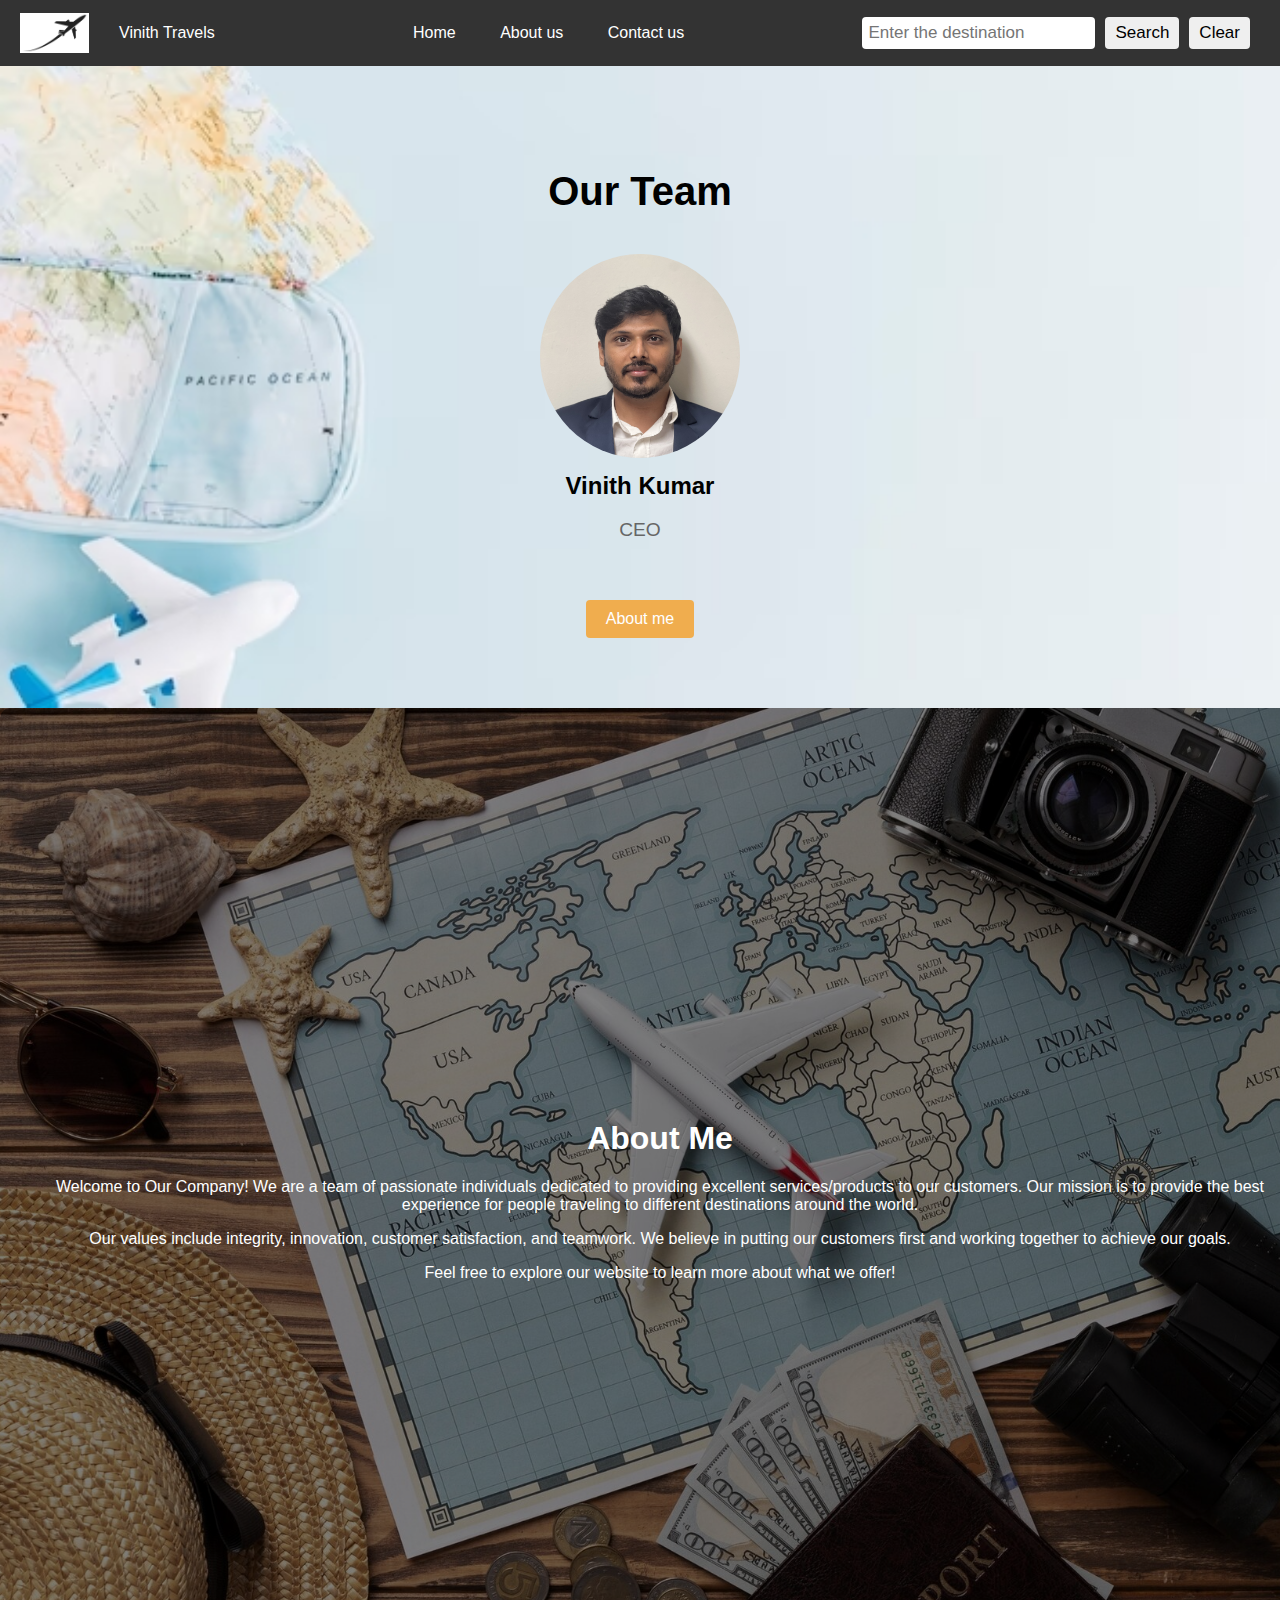
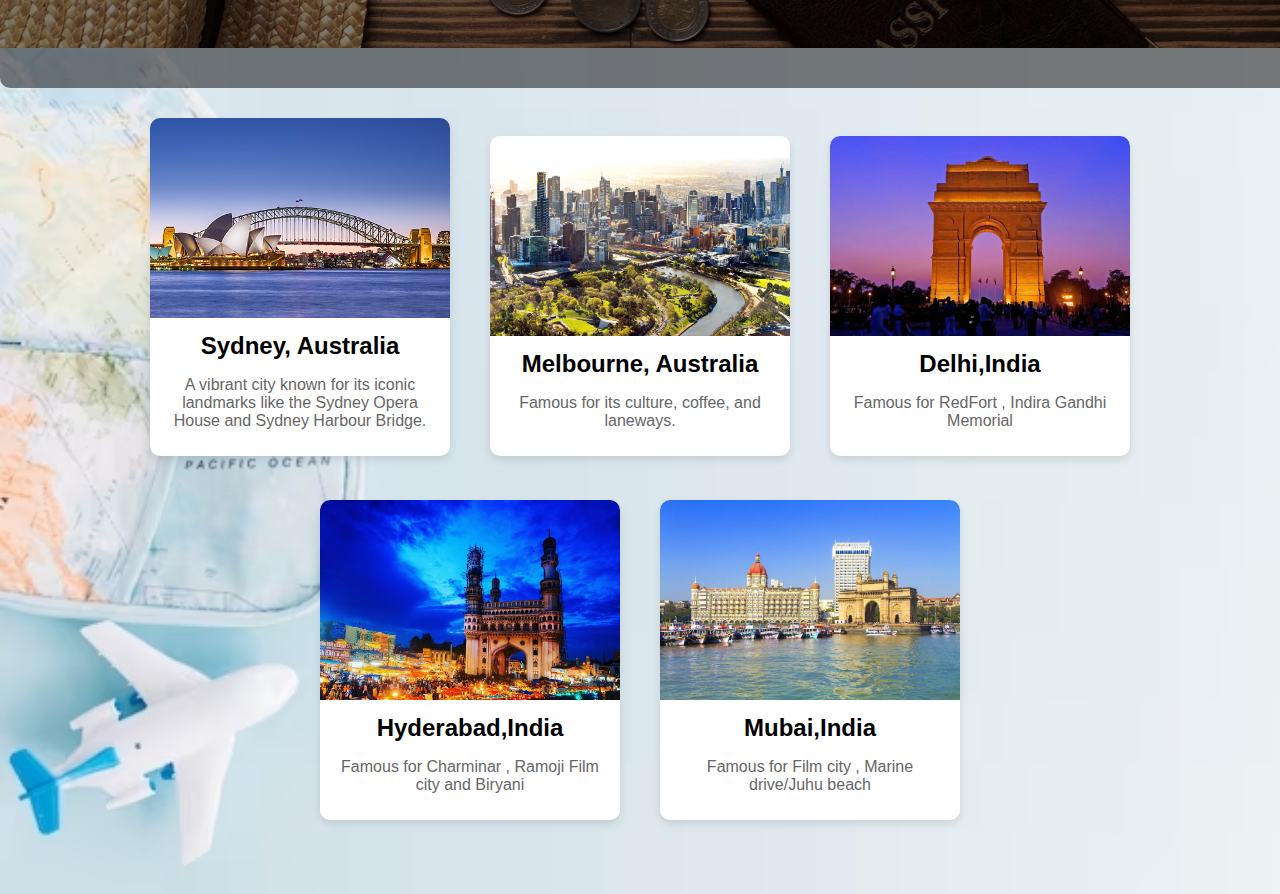
==== about.html @ 0c8bf196 "adding files" ====
<!DOCTYPE html>
<html>

<head>
    <title>
        Vinith_Travels
    </title>
</head>

<body>
    <nav>
        <div class="start_division">
            <img src="images/main_logo.jpeg" alt="Vinith_Travels_logo">
            <a href="#">Vinith Travels</a>

        </div>

        <div class="middle_divison">
            <a href="index.html">Home</a>
            <a href="about.html">About us</a>
            <a href="contact.html">Contact us</a>
        </div>

        <div class="search-division">
            <input type="text" id="search-input" placeholder="Enter the destination">
            <button id="search-button" onclick="document.getElementById('recommendations-container').scrollIntoView({ behavior: 'smooth' });">Search</button>
            <button id="clear button" onclick="clearSearch()">Clear</button>
        </div>
    </nav>
    <section class="team">
        <h2>Our Team</h2>
        <div class="team-member">
            <img src="images/passport.jpg" alt="Vinith Kumar">
            <h3>Vinith Kumar</h3>
            <p>CEO</p>
        </div><br>
        <button class="b" onclick="document.getElementById('about-header').scrollIntoView({ behavior: 'smooth' });">About me</button>
    </section>
    <header class="about-header" id="about-header">
        <div class="overlay">
            <div class="about">
                <h1>About Me</h1>
                <p>Welcome to Our Company! We are a team of passionate individuals dedicated to providing excellent
                    services/products to our customers. Our mission is to provide the best experience for people
                    traveling to different destinations around the world.</p>
                <p>Our values include integrity, innovation, customer satisfaction, and teamwork. We believe in putting
                    our customers first and working together to achieve our goals.</p>
                <p>Feel free to explore our website to learn more about what we offer!</p>
            </div>
        </div>
    </header>

    <section id="recommendations-container" class="recommendations-container">
        <!-- Recommendations will be displayed here -->
    </section>
   
    <link rel="stylesheet" href="style.css">
    <script src="travel_recomondations.js"></script>
</body>

</html>
---- style.css ----
body {
    margin: 0;
    font-family: Arial, sans-serif;
}

nav {
    display: flex;
    align-items: center;
    justify-content: space-between;
    background-color: #333;
    padding: 10px 20px;
}

nav a {
    color: white;
    text-decoration: none;
    padding: 14px 20px;
}

nav a:hover {
    background-color: #ddd;
    color: black;
}

.start_division {
    display: flex;
    align-items: center;
}

.start_division img {
    height: 40px;
    margin-right: 10px;
}
.middle_division {
    display: flex;
    align-items: center;
}

.search-division {
    display: flex;
    align-items: center;
}

.search-division input[type="text"] {
    padding: 6px;
    margin-right: 10px;
    font-size: 17px;
    border: none;
    border-radius: 4px;
}

.search-division button {
    padding: 6px 10px;
    font-size: 17px;
    margin-right: 10px;
    border: none;
    border-radius: 4px;
    cursor: pointer;
}

.search-division button:hover {
    background-color: #ddd;
    color: black;
}
.home-header {
    position: relative;
    height: 100vh;
    background: url('images/background1.jpg') no-repeat center center/cover;
}

.overlay {
    position: absolute;
    top: 0;
    left: 0;
    width: 100%;
    height: 100%;
    background-color: rgba(0, 0, 0, 0.5);
    display: flex;
    flex-direction: column;
    align-items: center;
    justify-content: center;
    color: white;
    text-align: center;
    padding: 20px;
}

.intro {
    max-width: 600px;
    margin-bottom: 30px;
    font-size: larger;
    margin-top: -250px;
    font-style: Arial, sans-serif;
    position: relative;
    padding-left: 120px; /* Adjust based on the width of the line */

}
.intro::before {
    content: '';
    position: absolute;
    left: 0;
    top: 0;
    bottom: 0;
    width: 2px; /* Adjust thickness of the line */
    background-color: white;
}

.b {
    margin-top: 20px;
    padding: 10px 20px;
    font-size: 16px;
    background-color: #f0ad4e;
    border: none;
    border-radius: 4px;
    color: white;
    cursor: pointer;
}

.b:hover {
    background-color: #ec971f;
}

.icons {
    position: fixed;
    left: 240px;
    top: 70%;
    transform: translateY(-50%);
    display: flex;
    flex-direction: column;
    align-items: center;
}
.icons a {
    margin: 10px 0;
}

.icons img {
    width: 20px;
    height: 20px;
}

.about-header {
    position: relative;
    height: 100vh;
    background: url('images/background1.jpg') no-repeat center center/cover;
    display: flex;
    align-items: center;
    justify-content: center;
    color: white;
    text-align: center;
    padding: 20px;
}

.overlay {
    background-color: rgba(0, 0, 0, 0.5);
    padding: 20px;
    border-radius: 10px;
}


.team {
    padding: 70px 20px;
    text-align: center;
    background: url('images/homepage.jpg') no-repeat center center/cover;
    
}

.team h2 {
    font-size: 2.5em;
    margin-bottom: 20px;
}

.team-member {
    display: inline-block;
    width: 200px;
    margin: 20px;
    text-align: center;
}

.team-member img {
    width: 100%;
    border-radius: 50%;
}

.team-member h3 {
    font-size: 1.5em;
    margin: 10px 0;
}

.team-member p {
    font-size: 1.2em;
    color: #666;
}
.contact-header {
    position: relative;
    height: 100vh;
    background: url('images/background1.jpg') no-repeat center center/cover;
    display: flex;
    align-items: center;
    justify-content: center;
    color: white;
    text-align: center;
    padding: 20px;
}

.overlay {
    background-color: rgba(0, 0, 0, 0.5);
    padding: 20px;
    border-radius: 10px;
}

.contact-form {
    max-width: 600px;
    margin: auto;
}

.contact-form label {
    display: block;
    margin: 10px 0 5px;
    font-size: 1.2em;
}

.contact-form input,
.contact-form textarea {
    width: 100%;
    padding: 10px;
    margin-bottom: 20px;
    border: none;
    border-radius: 5px;
}

.contact-form button {
    padding: 10px 20px;
    font-size: 1.2em;
    background-color: #5cb85c;
    border: none;
    border-radius: 5px;
    color: white;
    cursor: pointer;
}

.contact-form button:hover {
    background-color: #4cae4c;
}

.recommendations-container {
    padding: 50px 20px;
    text-align: center;
    
    background: url('images/homepage.jpg') no-repeat center center/cover;
}

.recommendation {
    display: inline-block;
    width: 300px;
    margin: 20px;
    text-align: center;
    background: white;
    box-shadow: 0 4px 8px rgba(0, 0, 0, 0.1);
    border-radius: 10px;
    overflow: hidden;
}

.recommendation img {
    width: 100%;
    height: 200px;
    object-fit: cover;
}

.recommendation h3 {
    font-size: 1.5em;
    margin: 10px 0;
}

.recommendation p {
    font-size: 1em;
    color: #666;
    padding: 0 10px 10px;
}
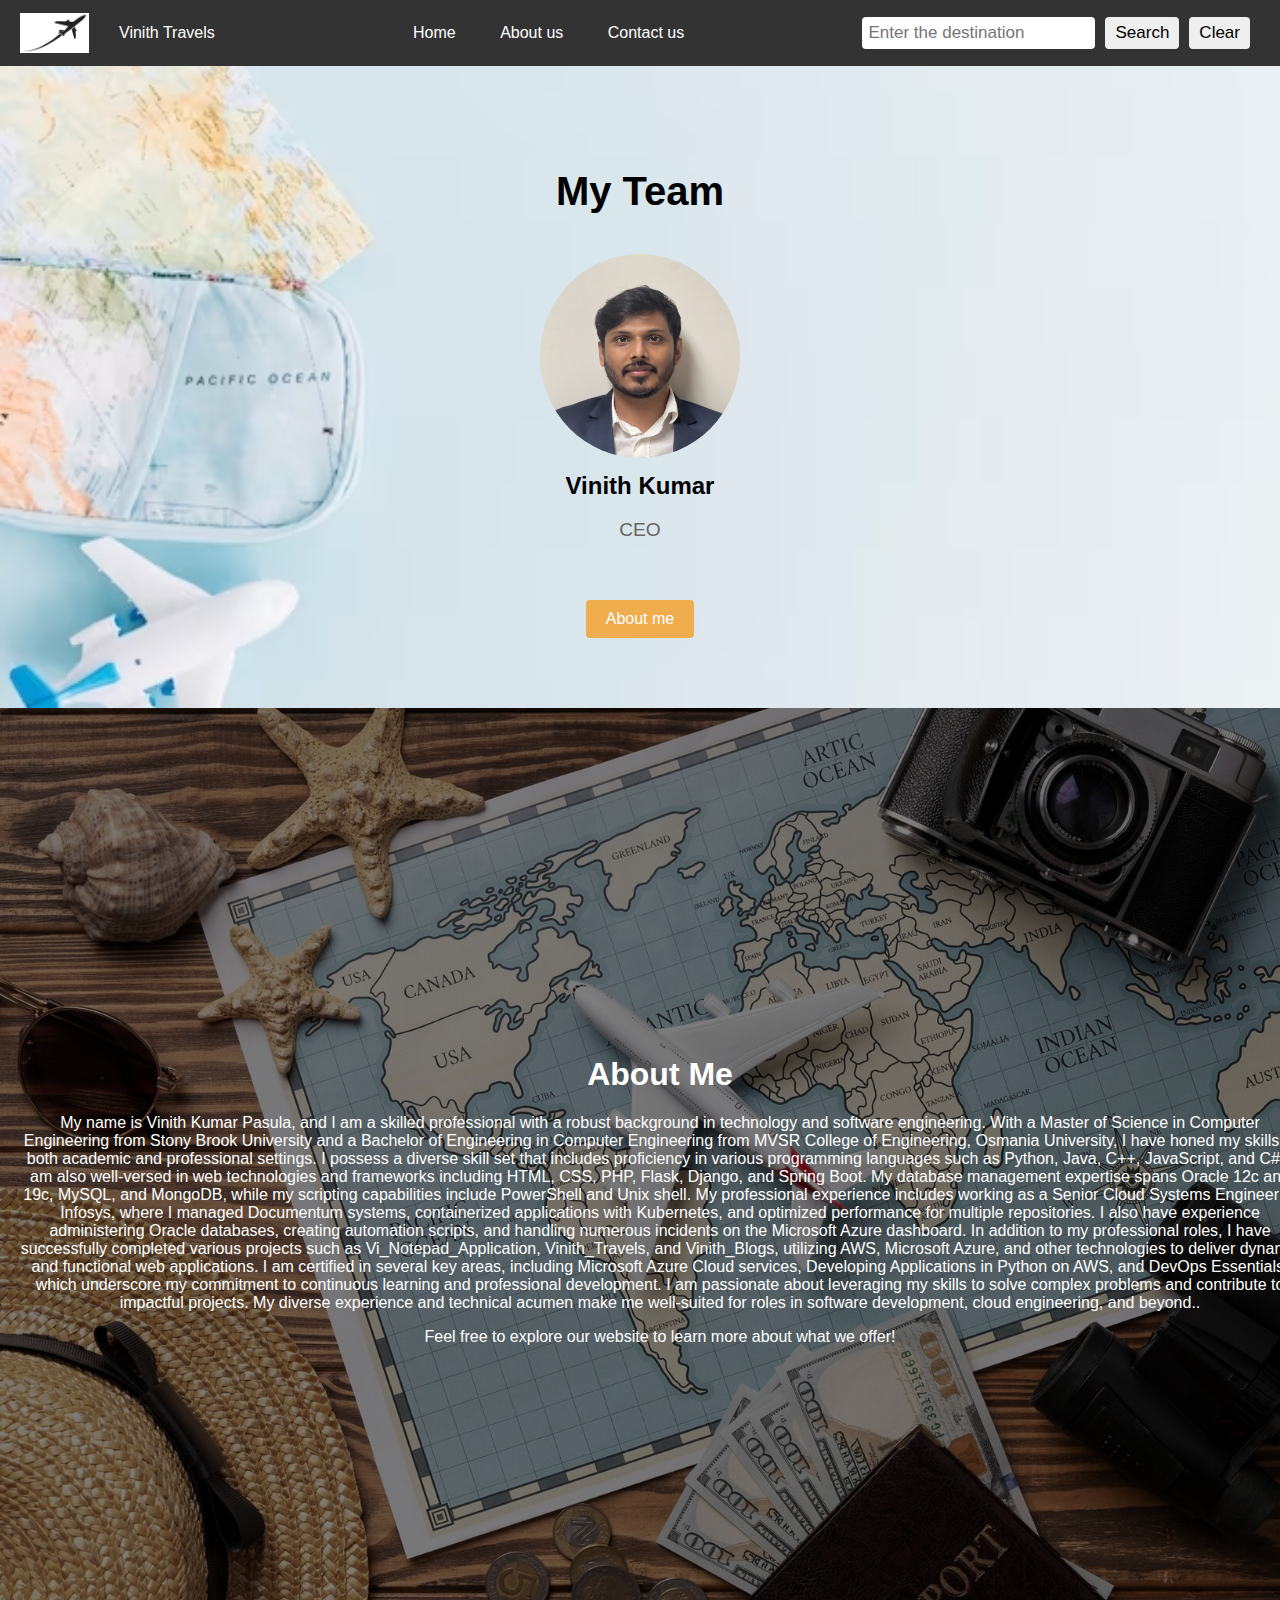
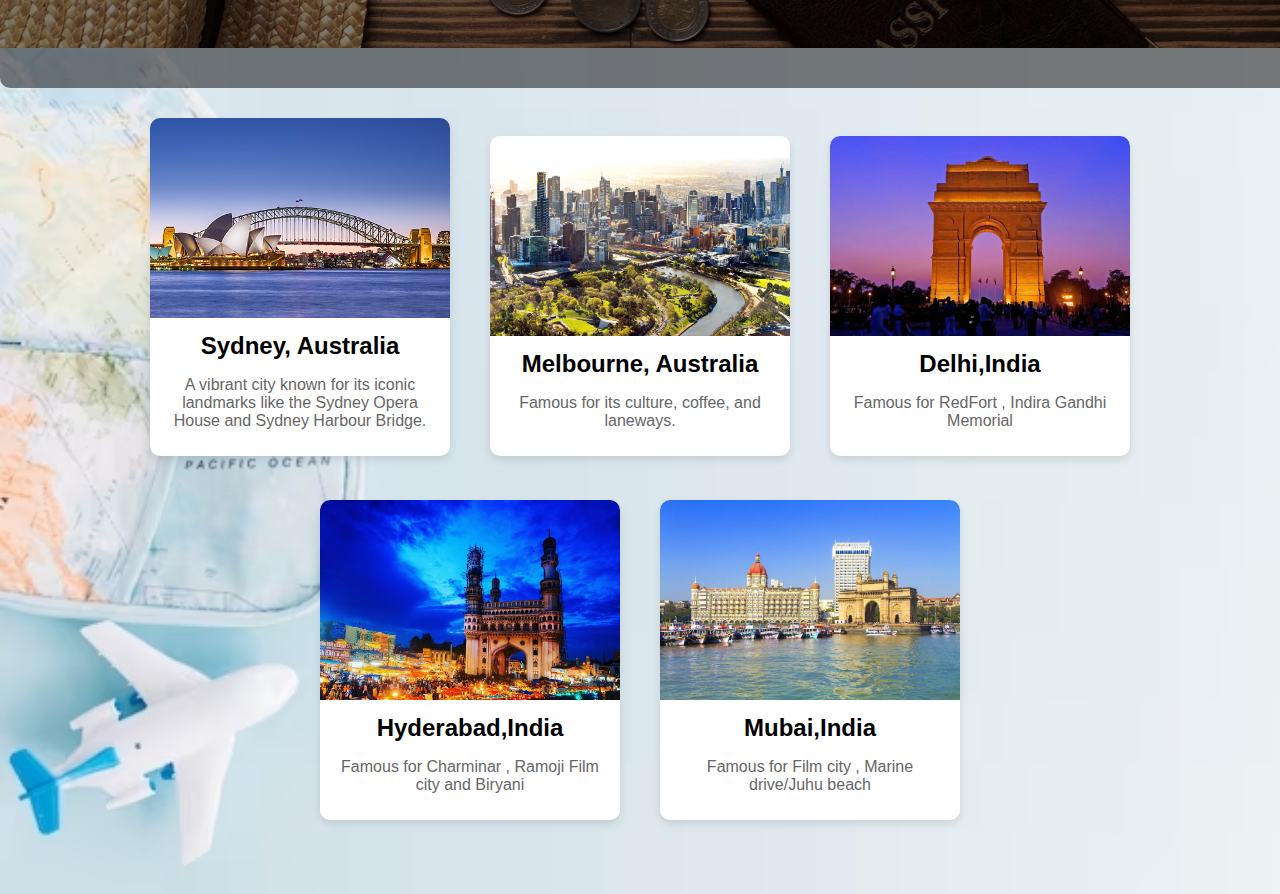
==== commit 0f9b9288: "Update about.html" ====
--- a/about.html
+++ b/about.html
@@ -28,7 +28,7 @@
         </div>
     </nav>
     <section class="team">
-        <h2>Our Team</h2>
+        <h2>My Team </h2>
         <div class="team-member">
             <img src="images/passport.jpg" alt="Vinith Kumar">
             <h3>Vinith Kumar</h3>
@@ -40,11 +40,17 @@
         <div class="overlay">
             <div class="about">
                 <h1>About Me</h1>
-                <p>Welcome to Our Company! We are a team of passionate individuals dedicated to providing excellent
-                    services/products to our customers. Our mission is to provide the best experience for people
-                    traveling to different destinations around the world.</p>
-                <p>Our values include integrity, innovation, customer satisfaction, and teamwork. We believe in putting
-                    our customers first and working together to achieve our goals.</p>
+                <p>My name is Vinith Kumar Pasula, and I am a skilled professional with a robust background in technology and software engineering. With a Master of Science in Computer Engineering from Stony Brook University and a Bachelor of Engineering in Computer Engineering from MVSR College of Engineering, Osmania University, I have honed my skills in both academic and professional settings.
+
+I possess a diverse skill set that includes proficiency in various programming languages such as Python, Java, C++, JavaScript, and C#. I am also well-versed in web technologies and frameworks including HTML, CSS, PHP, Flask, Django, and Spring Boot. My database management expertise spans Oracle 12c and 19c, MySQL, and MongoDB, while my scripting capabilities include PowerShell and Unix shell.
+
+My professional experience includes working as a Senior Cloud Systems Engineer at Infosys, where I managed Documentum systems, containerized applications with Kubernetes, and optimized performance for multiple repositories. I also have experience administering Oracle databases, creating automation scripts, and handling numerous incidents on the Microsoft Azure dashboard.
+
+In addition to my professional roles, I have successfully completed various projects such as Vi_Notepad_Application, Vinith_Travels, and Vinith_Blogs, utilizing AWS, Microsoft Azure, and other technologies to deliver dynamic and functional web applications.
+
+I am certified in several key areas, including Microsoft Azure Cloud services, Developing Applications in Python on AWS, and DevOps Essentials, which underscore my commitment to continuous learning and professional development.
+
+I am passionate about leveraging my skills to solve complex problems and contribute to impactful projects. My diverse experience and technical acumen make me well-suited for roles in software development, cloud engineering, and beyond..</p>
                 <p>Feel free to explore our website to learn more about what we offer!</p>
             </div>
         </div>
@@ -58,4 +64,4 @@
     <script src="travel_recomondations.js"></script>
 </body>
 
-</html>+</html>
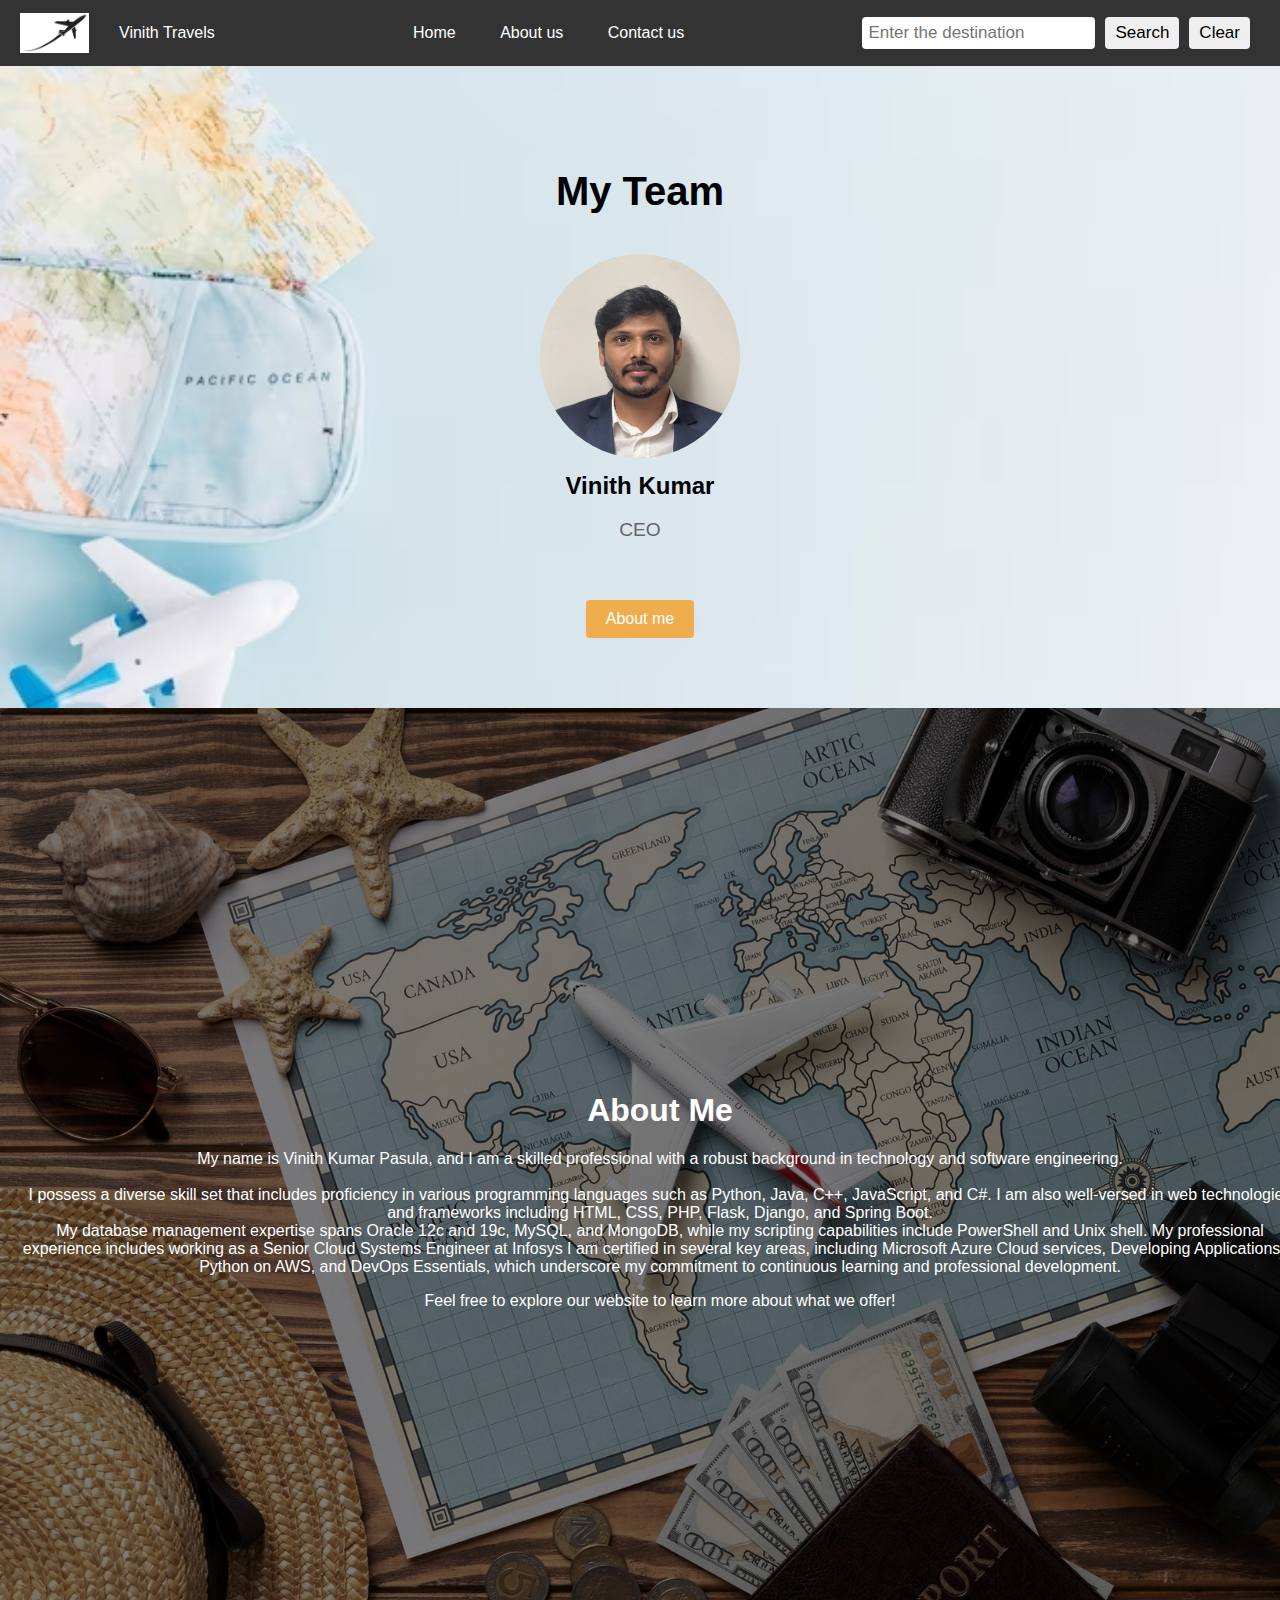
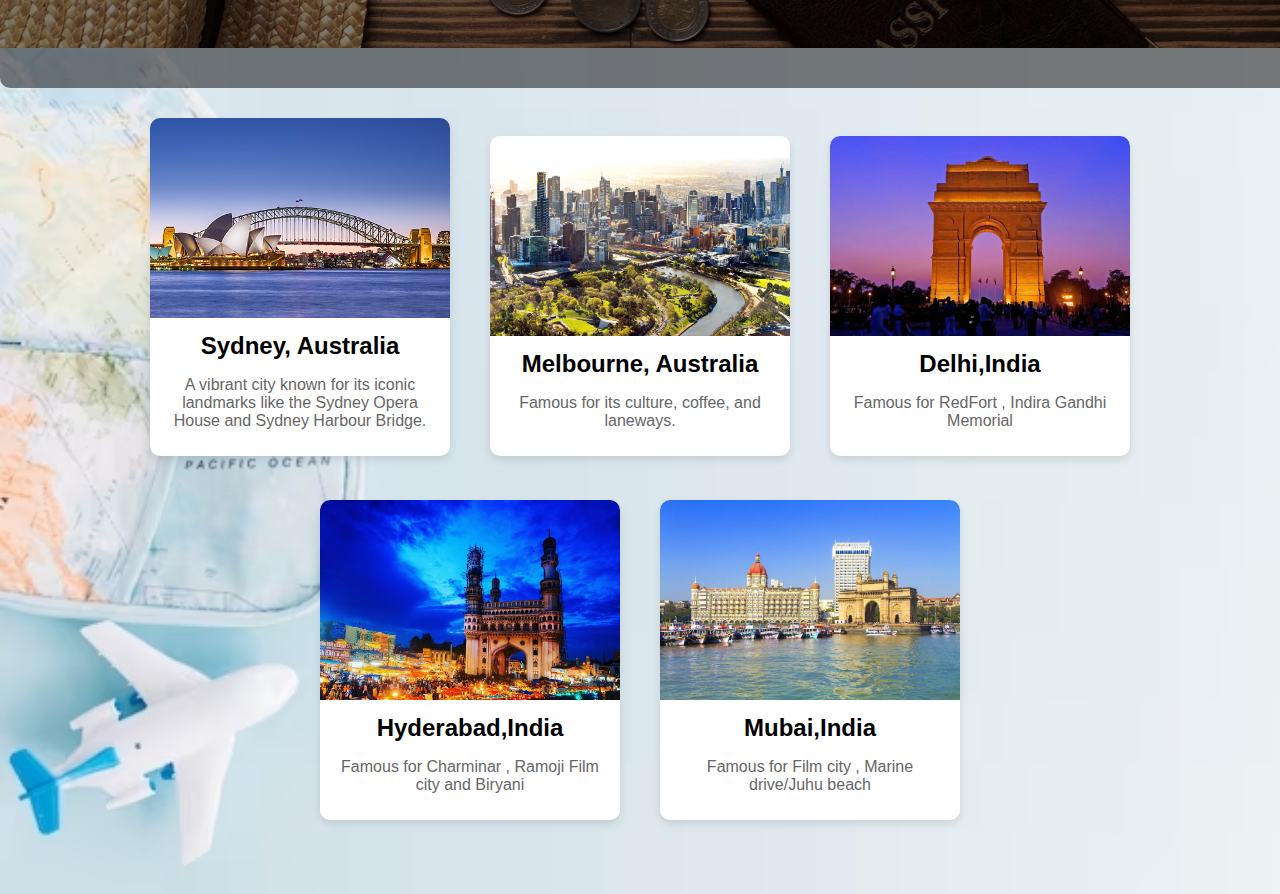
==== commit 276a5487: "Update about.html" ====
--- a/about.html
+++ b/about.html
@@ -40,17 +40,14 @@
         <div class="overlay">
             <div class="about">
                 <h1>About Me</h1>
-                <p>My name is Vinith Kumar Pasula, and I am a skilled professional with a robust background in technology and software engineering. With a Master of Science in Computer Engineering from Stony Brook University and a Bachelor of Engineering in Computer Engineering from MVSR College of Engineering, Osmania University, I have honed my skills in both academic and professional settings.
+                <p>My name is Vinith Kumar Pasula, and I am a skilled professional with a robust background in technology and software engineering. <br><br>
+   I possess a diverse skill set that includes proficiency in various programming languages such as Python, Java, C++, JavaScript, and C#. I am also well-versed in web technologies and frameworks including HTML, CSS, PHP, Flask, Django, and Spring Boot. <br>
+                    My database management expertise spans Oracle 12c and 19c, MySQL, and MongoDB, while my scripting capabilities include PowerShell and Unix shell.
 
-I possess a diverse skill set that includes proficiency in various programming languages such as Python, Java, C++, JavaScript, and C#. I am also well-versed in web technologies and frameworks including HTML, CSS, PHP, Flask, Django, and Spring Boot. My database management expertise spans Oracle 12c and 19c, MySQL, and MongoDB, while my scripting capabilities include PowerShell and Unix shell.
-
-My professional experience includes working as a Senior Cloud Systems Engineer at Infosys, where I managed Documentum systems, containerized applications with Kubernetes, and optimized performance for multiple repositories. I also have experience administering Oracle databases, creating automation scripts, and handling numerous incidents on the Microsoft Azure dashboard.
-
-In addition to my professional roles, I have successfully completed various projects such as Vi_Notepad_Application, Vinith_Travels, and Vinith_Blogs, utilizing AWS, Microsoft Azure, and other technologies to deliver dynamic and functional web applications.
+My professional experience includes working as a Senior Cloud Systems Engineer at Infosys
 
 I am certified in several key areas, including Microsoft Azure Cloud services, Developing Applications in Python on AWS, and DevOps Essentials, which underscore my commitment to continuous learning and professional development.
-
-I am passionate about leveraging my skills to solve complex problems and contribute to impactful projects. My diverse experience and technical acumen make me well-suited for roles in software development, cloud engineering, and beyond..</p>
+</p>
                 <p>Feel free to explore our website to learn more about what we offer!</p>
             </div>
         </div>
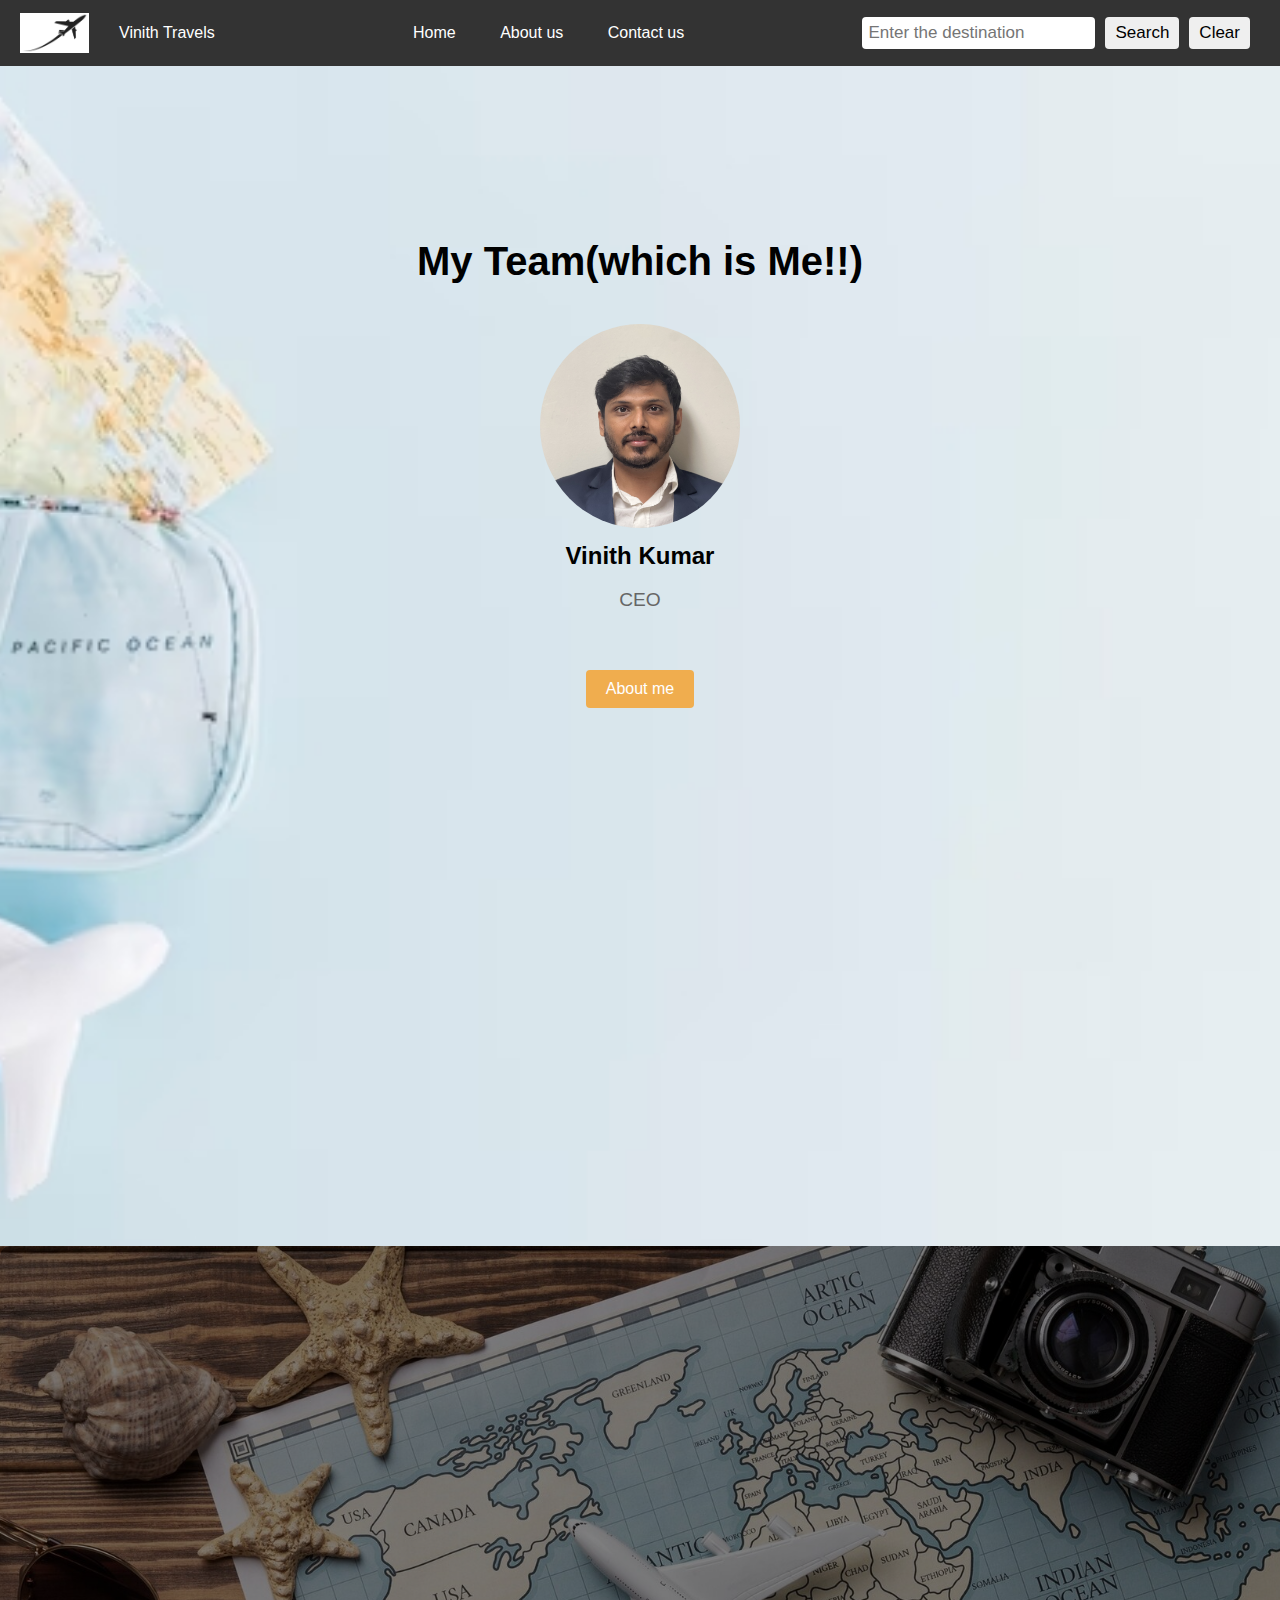
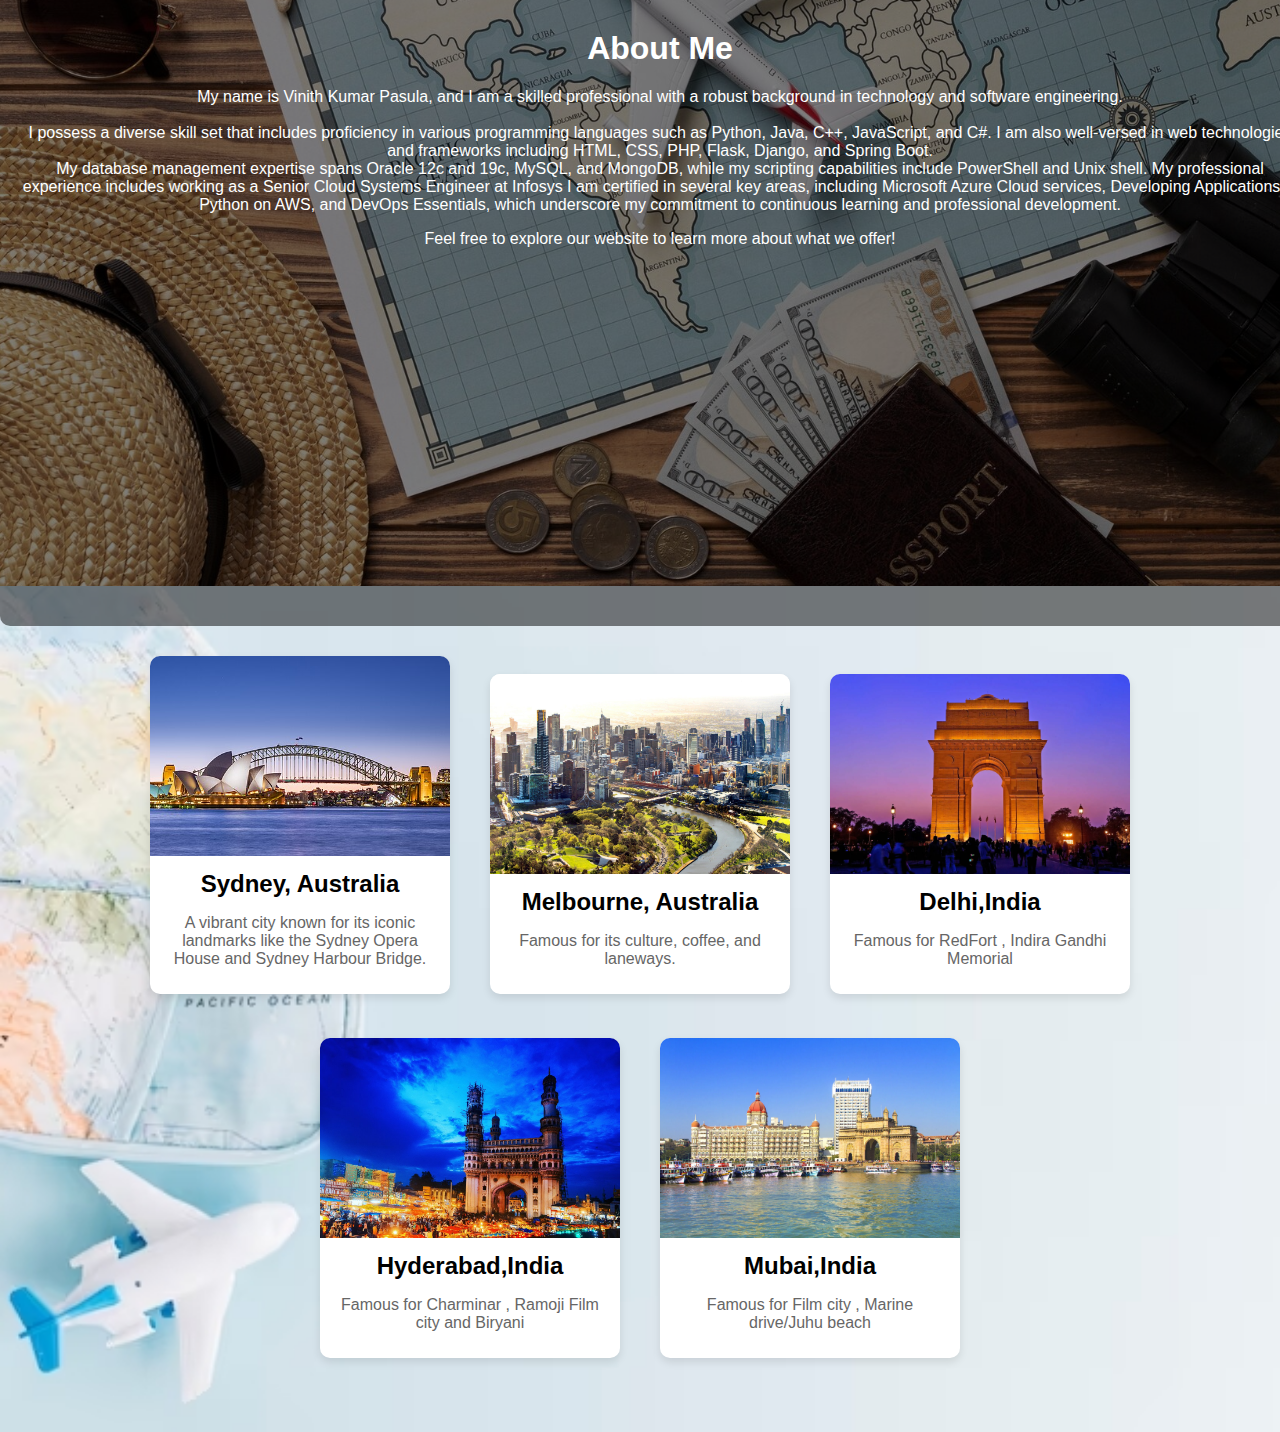
==== commit 5f8c32c4: "Update about.html" ====
--- a/about.html
+++ b/about.html
@@ -28,7 +28,7 @@
         </div>
     </nav>
     <section class="team">
-        <h2>My Team </h2>
+        <h2>My Team(which is Me!!) </h2>
         <div class="team-member">
             <img src="images/passport.jpg" alt="Vinith Kumar">
             <h3>Vinith Kumar</h3>
--- a/style.css
+++ b/style.css
@@ -157,9 +157,13 @@
 
 
 .team {
-    padding: 70px 20px;
+    padding: 140px 20px;
     text-align: center;
     background: url('images/homepage.jpg') no-repeat center center/cover;
+    background-size: cover;
+    background-position: center;
+    background-repeat: no-repeat;
+    height: 100vh;
     
 }
 
@@ -274,4 +278,4 @@
     font-size: 1em;
     color: #666;
     padding: 0 10px 10px;
-}+}
